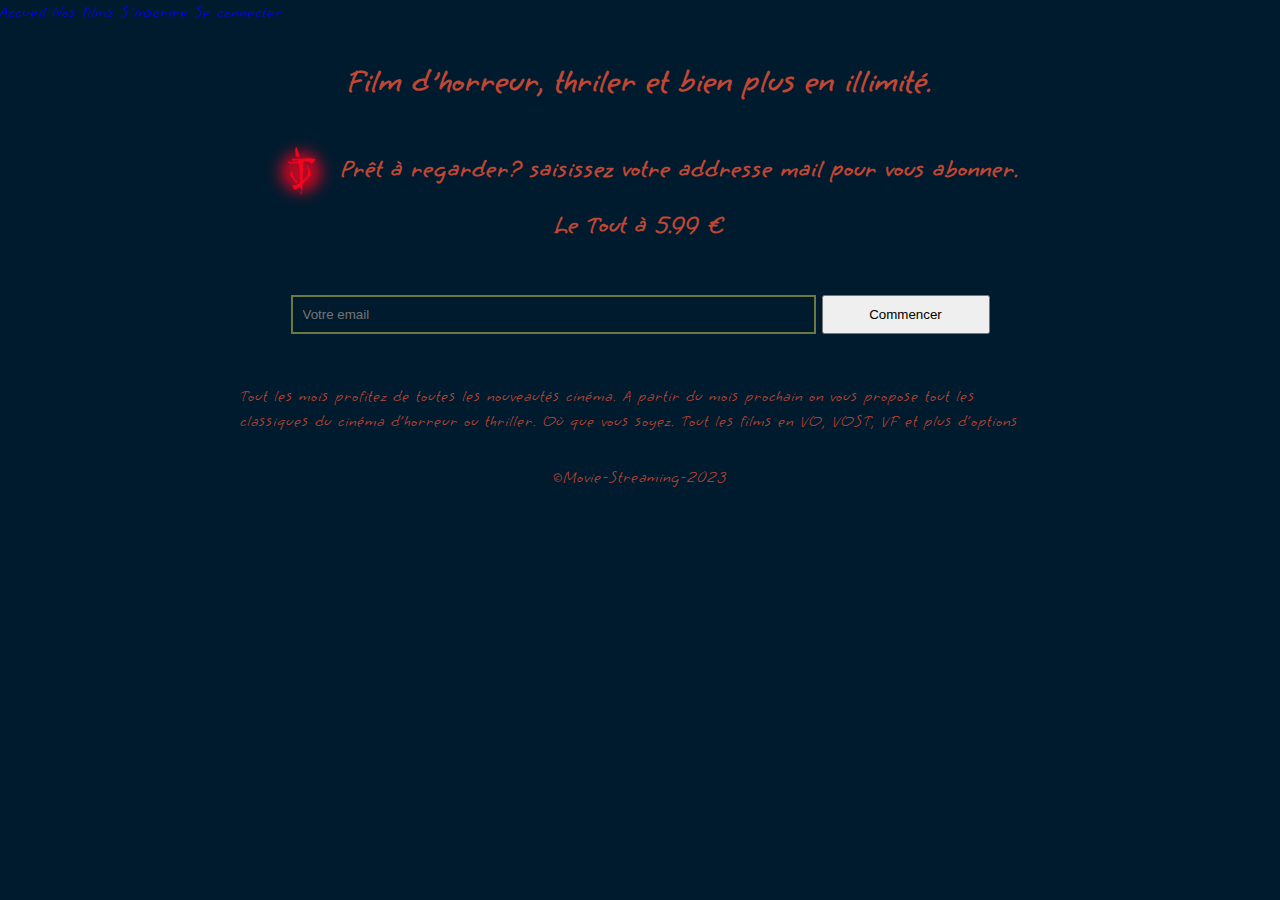
==== index.html @ 35a47cff "[Modif] index" ====
<!DOCTYPE html>
<html lang="fr">

<head>
    <meta charset="UTF-8">
    <meta name="viewport" content="width=device-width, initial-scale=1.0">
    <meta name="description" content="page d'acceuille d'un site de streaming">

    <title>CineHorreur</title>
    
    <link rel="apple-touch-icon" sizes="180x180" href="favicon/apple-touch-icon.png">
    <link rel="icon" type="image/png" sizes="32x32" href="favicon/favicon-32x32.png">
    <link rel="icon" type="image/png" sizes="16x16" href="favicon/favicon-16x16.png">
    <link rel="manifest" href="./favicon/site.webmanifest">
    <link rel="stylesheet" href="css/main.css">
</head>

<body>
    <nav>
        <ul>
            <li><a href="./index.html">Accueil</a></li>
            <li><a href="#">Nos films</a></li>
            <li><a href="#">S'inscrire</a></li>
            <li><a href="#">Se connecter</a></li>
        </ul>
    </nav>
    <header>
        <h1>Film d'horreur, thriler et bien plus en illimité.</h1>
    </header>
    <main>
        <section>
            <h2><img class="icon" src="./asset/doom_slayer_symbol.png" alt="Doom slayer icon picture">Prêt à regarder?
                saisissez votre addresse mail pour vous abonner. <br>Le Tout à 5.99 €</h2>
            <form action="index.php" method="post">
                <input class="email" type="email" name="email" id="email" placeholder="Votre email">
                <input class="glow-on-hover" type="submit" value="Commencer">
            </form>
            <section>
                <p>Tout les mois profitez de toutes les nouveautés cinéma. A partir du mois prochain on vous propose
                    tout les classiques du cinéma d’horreur ou thriller. Où que vous soyez. Tout les films en VO, VOST,
                    VF et plus d’options</p>
            </section>
        </section>
    </main>
    <footer>
        <p>&copy;Movie-Streaming-2023</p>
    </footer>
    <script type="module" src="./js/app.js"></script>
</body>

</html>
---- css/main.css ----
@import url('https://fonts.googleapis.com/css2?family=Grape+Nuts&family=Roboto+Slab:wght@600&display=swap');
@import url('./reset.css');
@import url('./theme.css');

body {
    background-color: var(--color-primary);
    color: var(--color-font);
    font-family: 'Grape Nuts', cursive;
}

header {
    text-align: center;
    margin: 3rem 0;
}

main {
    max-width: 80rem;
    margin-left: auto;
    margin-right: auto;
}

h2 {
    text-align: center;
}

form{
    padding: 5rem;
    width: 100%;
}

form input.email{
    width: 75%;
    padding: 1rem;
    background-color: rgba(0,0,0,0);
    border: 0.2rem solid var(--color-border);
}

form input.glow-on-hover{
    width: 24%;
    padding: 1rem;
}

section form{
    text-align: center;
}

.icon {
    width: 8rem;
    height: auto;
}

li{
    display: inline-block;
}

footer {
    text-align: center;
    margin: 3rem 0;
}
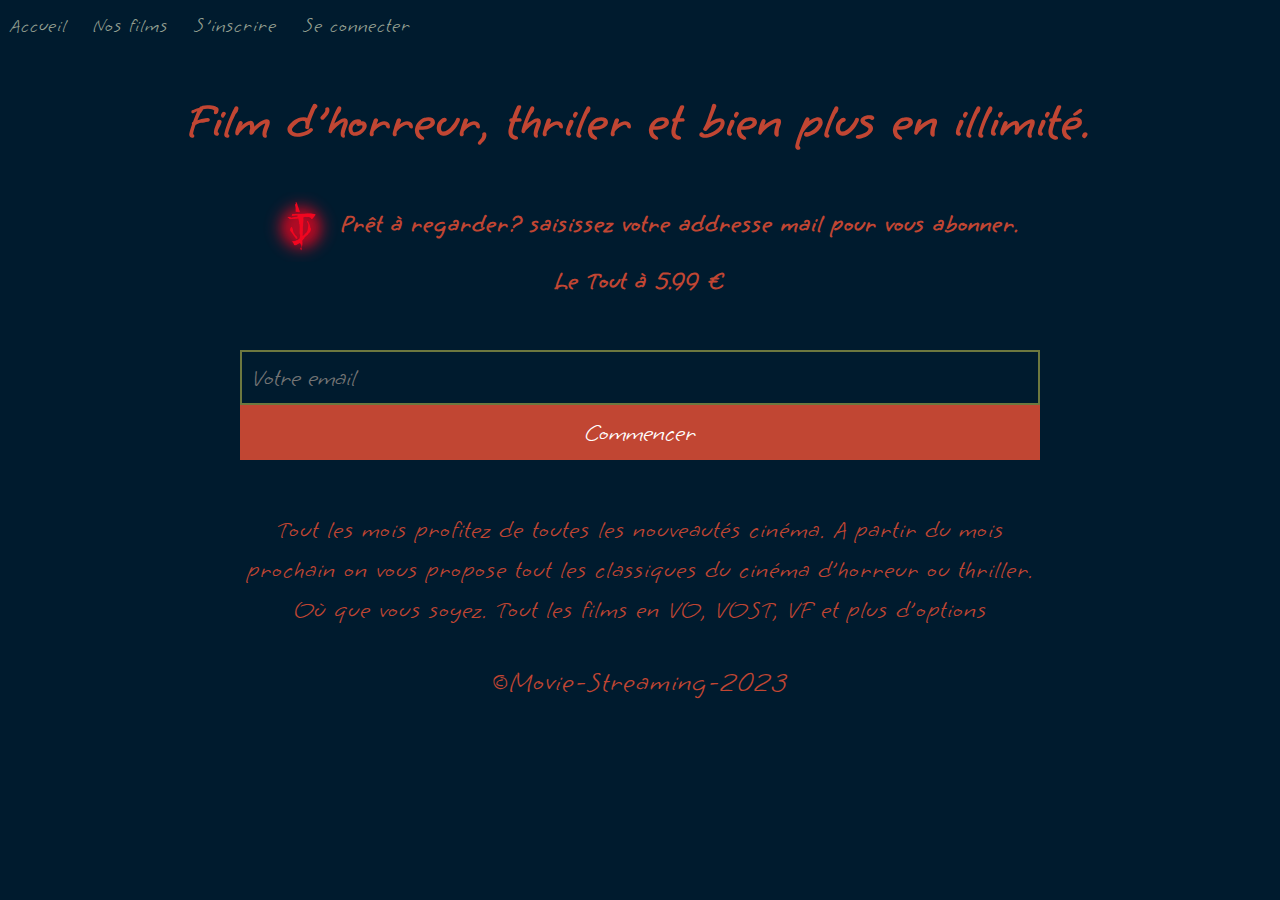
==== commit 9e3f907d: "Update form input widths and add media query" ====
--- a/index.html
+++ b/index.html
@@ -32,7 +32,7 @@
             <h2><img class="icon" src="./asset/doom_slayer_symbol.png" alt="Doom slayer icon picture">Prêt à regarder?
                 saisissez votre addresse mail pour vous abonner. <br>Le Tout à 5.99 €</h2>
             <form action="index.php" method="post">
-                <input class="email" type="email" name="email" id="email" placeholder="Votre email">
+                <input class="email_acceuille" type="email" name="email" id="email" placeholder="Votre email">
                 <input class="glow-on-hover" type="submit" value="Commencer">
             </form>
             <section>
--- a/css/main.css
+++ b/css/main.css
@@ -8,9 +8,28 @@
     font-family: 'Grape Nuts', cursive;
 }
 
+nav {
+    padding: 1rem 0;
+}
+
+nav ul li{
+    display: inline-block;
+    margin: 0 1rem;
+}
+
+nav ul li a{
+    color: var(--color-nav);
+    font-size: 2rem;
+    text-decoration: none;
+}
+
 header {
     text-align: center;
     margin: 3rem 0;
+}
+
+header h1 {
+    font-size: 5rem;
 }
 
 main {
@@ -24,24 +43,42 @@
 }
 
 form{
-    padding: 5rem;
+    margin: 5rem 0;
     width: 100%;
 }
 
-form input.email{
-    width: 75%;
+form input{
+    width: 100%;
     padding: 1rem;
     background-color: rgba(0,0,0,0);
     border: 0.2rem solid var(--color-border);
+    font-family: 'Grape Nuts', cursive;
+    color: var(--color-font-secondary);
+    font-size: 2.5rem;
+}
+
+form input.email_acceuille{
+    width: 75%;
 }
 
 form input.glow-on-hover{
     width: 24%;
     padding: 1rem;
+    background-color: var(--color-font);
+    border: 0.2rem solid var(--color-font);
+    font-size: 2.5rem;
+    font-family: 'Grape Nuts', cursive;
+    color: #fff;
 }
 
 section form{
     text-align: center;
+}
+
+section p{
+    text-align: center;
+    margin: 3rem 0;
+    font-size: 2.5rem;
 }
 
 .icon {
@@ -56,4 +93,17 @@
 footer {
     text-align: center;
     margin: 3rem 0;
+}
+
+footer p {
+    font-size: 2.8rem;
+}
+
+@media screen and (max-width: 80rem) {
+    form input.email_acceuille{
+        width: 100%;
+    }
+    form input.glow-on-hover{
+        width: 100%;
+    }
 }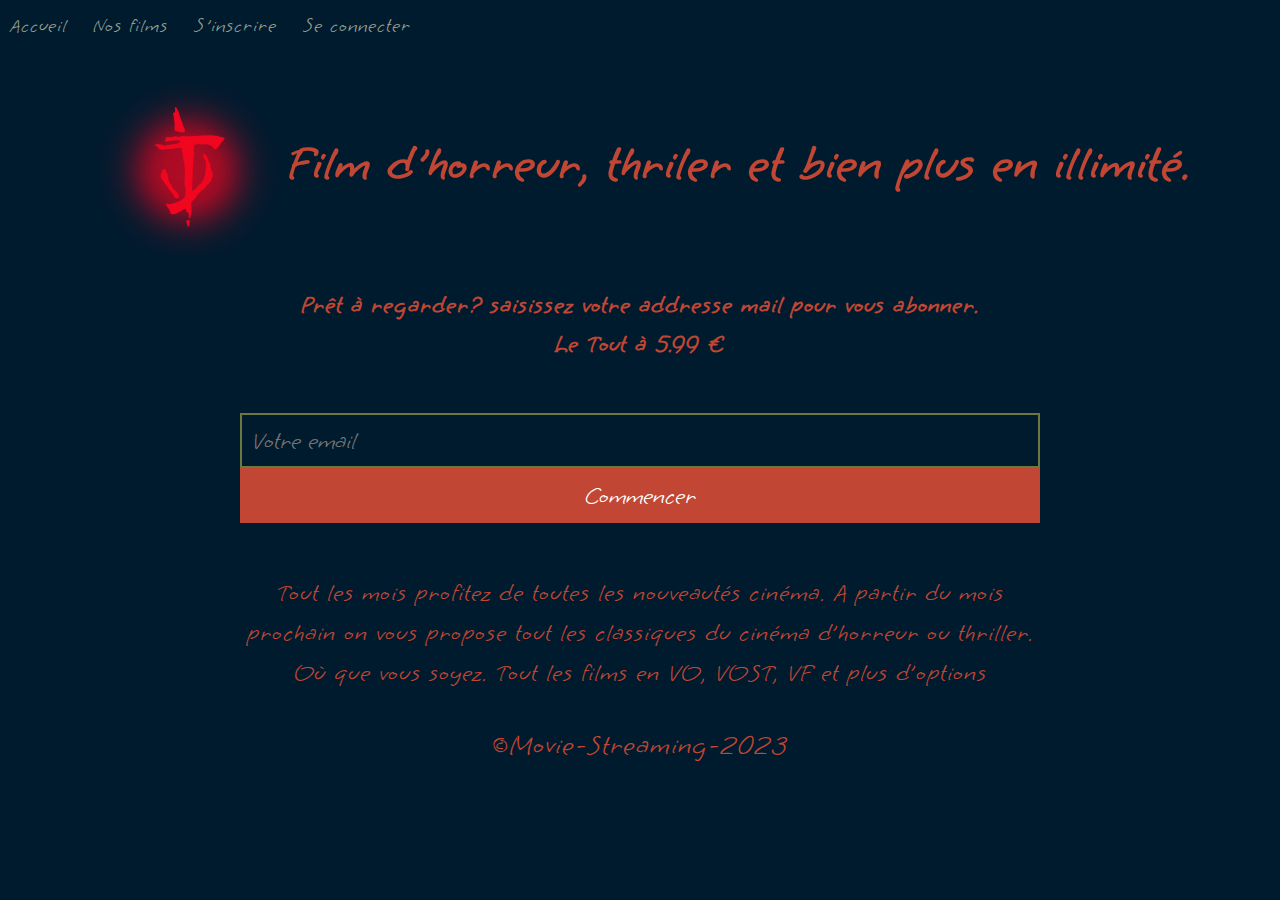
==== commit cc9d4b36: "Update main.css and index.html" ====
--- a/index.html
+++ b/index.html
@@ -14,22 +14,21 @@
     <link rel="manifest" href="./favicon/site.webmanifest">
     <link rel="stylesheet" href="css/main.css">
 </head>
-
 <body>
     <nav>
         <ul>
             <li><a href="./index.html">Accueil</a></li>
             <li><a href="#">Nos films</a></li>
-            <li><a href="#">S'inscrire</a></li>
+            <li><a href="./instription.html">S'inscrire</a></li>
             <li><a href="#">Se connecter</a></li>
         </ul>
     </nav>
     <header>
-        <h1>Film d'horreur, thriler et bien plus en illimité.</h1>
+        <h1><img class="icon" src="./asset/doom_slayer_symbol.png" alt="Doom slayer icon picture">Film d'horreur, thriler et bien plus en illimité.</h1>
     </header>
     <main>
         <section>
-            <h2><img class="icon" src="./asset/doom_slayer_symbol.png" alt="Doom slayer icon picture">Prêt à regarder?
+            <h2>Prêt à regarder?
                 saisissez votre addresse mail pour vous abonner. <br>Le Tout à 5.99 €</h2>
             <form action="index.php" method="post">
                 <input class="email_acceuille" type="email" name="email" id="email" placeholder="Votre email">
--- a/css/main.css
+++ b/css/main.css
@@ -70,6 +70,15 @@
     font-family: 'Grape Nuts', cursive;
     color: #fff;
 }
+form select{
+    width: 100%;
+    padding: 1rem;
+    background-color: rgba(0,0,0,0);
+    border: 0.2rem solid var(--color-border);
+    font-family: 'Grape Nuts', cursive;
+    color: var(--color-font-secondary);
+    font-size: 2.5rem;
+}
 
 section form{
     text-align: center;
@@ -82,7 +91,7 @@
 }
 
 .icon {
-    width: 8rem;
+    width: 20rem;
     height: auto;
 }
 
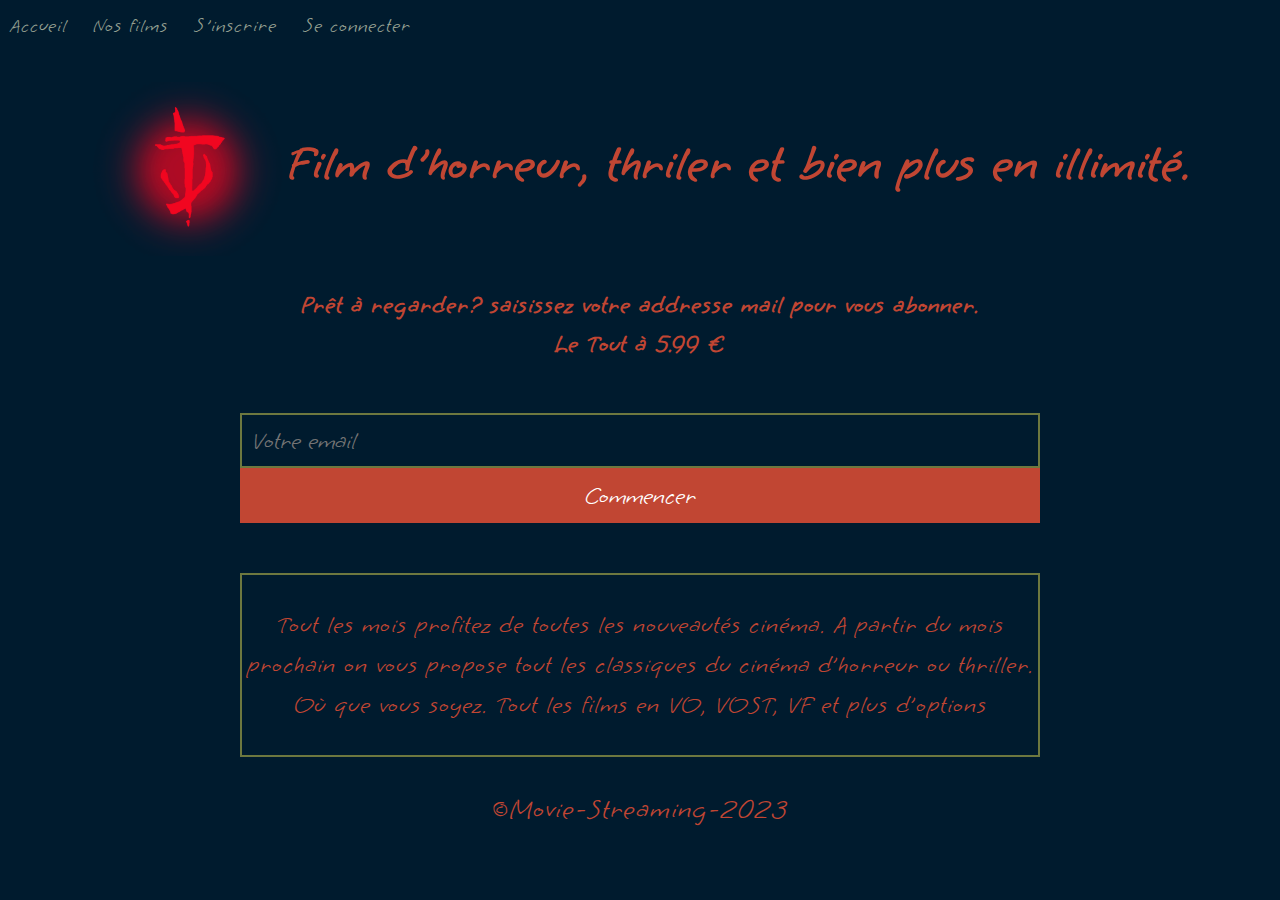
==== commit 43c9b279: "Update form styling and fix navigation links***" ====
--- a/index.html
+++ b/index.html
@@ -20,7 +20,7 @@
             <li><a href="./index.html">Accueil</a></li>
             <li><a href="#">Nos films</a></li>
             <li><a href="./instription.html">S'inscrire</a></li>
-            <li><a href="#">Se connecter</a></li>
+            <li><a href="./conection.html">Se connecter</a></li>
         </ul>
     </nav>
     <header>
@@ -34,7 +34,7 @@
                 <input class="email_acceuille" type="email" name="email" id="email" placeholder="Votre email">
                 <input class="glow-on-hover" type="submit" value="Commencer">
             </form>
-            <section>
+            <section class="take_your_place">
                 <p>Tout les mois profitez de toutes les nouveautés cinéma. A partir du mois prochain on vous propose
                     tout les classiques du cinéma d’horreur ou thriller. Où que vous soyez. Tout les films en VO, VOST,
                     VF et plus d’options</p>
--- a/css/main.css
+++ b/css/main.css
@@ -47,6 +47,11 @@
     width: 100%;
 }
 
+form label{
+    display: block;
+    font-size: 2.6rem;
+}
+
 form input{
     width: 100%;
     padding: 1rem;
@@ -57,11 +62,11 @@
     font-size: 2.5rem;
 }
 
-form input.email_acceuille{
+form input.email_acceuille {
     width: 75%;
 }
 
-form input.glow-on-hover{
+form input.glow-on-hover {
     width: 24%;
     padding: 1rem;
     background-color: var(--color-font);
@@ -70,7 +75,8 @@
     font-family: 'Grape Nuts', cursive;
     color: #fff;
 }
-form select{
+
+form select {
     width: 100%;
     padding: 1rem;
     background-color: rgba(0,0,0,0);
@@ -78,6 +84,23 @@
     font-family: 'Grape Nuts', cursive;
     color: var(--color-font-secondary);
     font-size: 2.5rem;
+}
+
+form input.valider {
+    margin-left: auto;
+    margin-right: auto;
+    width: 25%;
+    padding: 1rem;
+    background-color: var(--color-font);
+    border: 0.2rem solid var(--color-font);
+    font-size: 2.5rem;
+    font-family: 'Grape Nuts', cursive;
+    color: #fff;
+}
+
+section.take_your_place{
+    display: block;
+    border: 0.2rem solid var(--color-border);
 }
 
 section form{
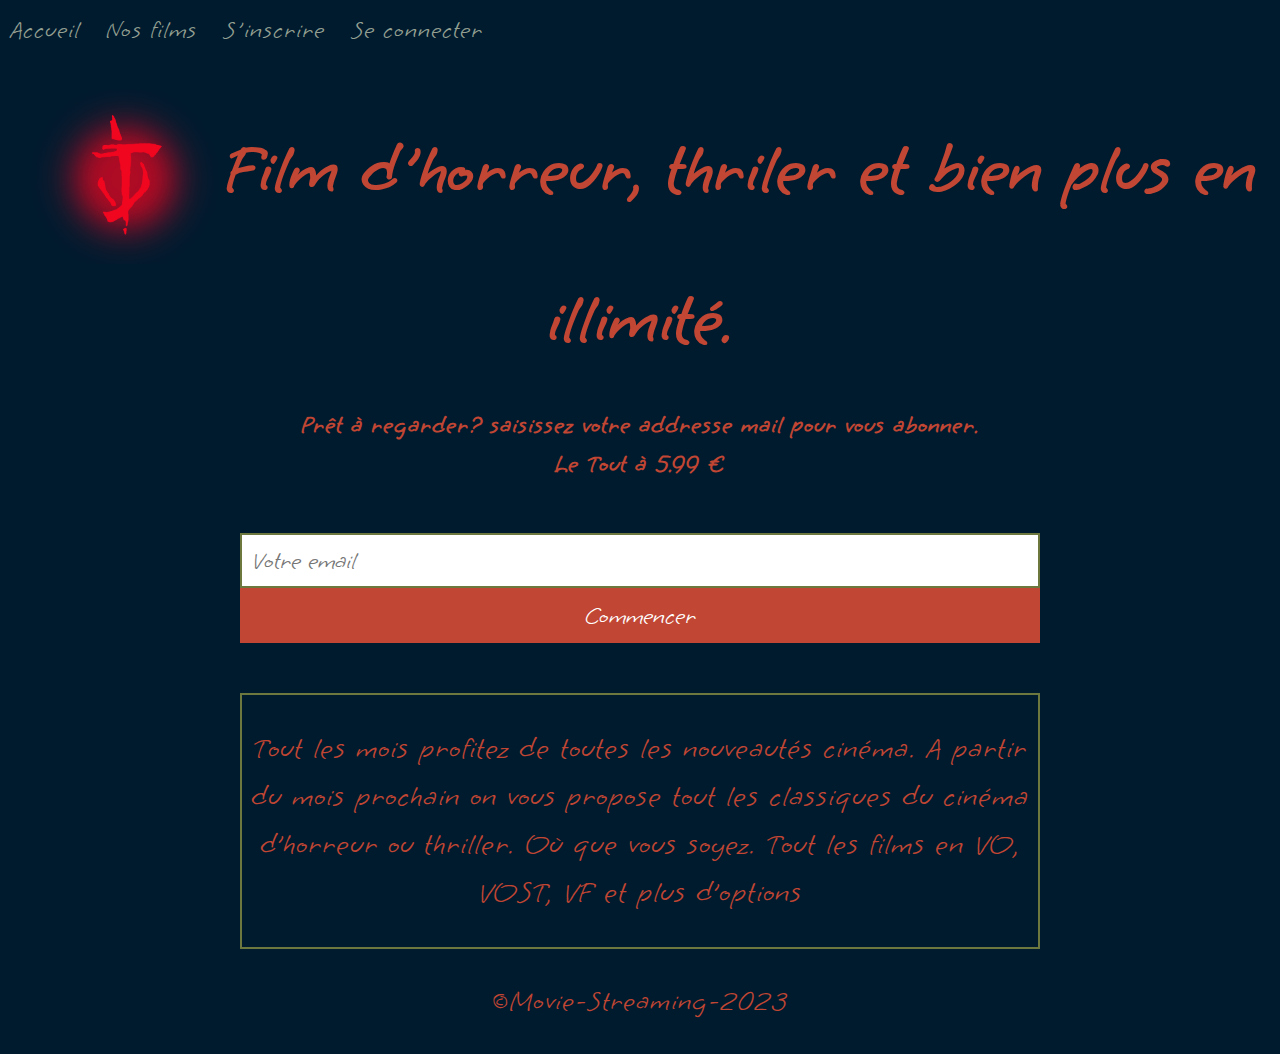
==== commit 100ecd3e: "nos film" ====
--- a/index.html
+++ b/index.html
@@ -18,7 +18,7 @@
     <nav>
         <ul>
             <li><a href="./index.html">Accueil</a></li>
-            <li><a href="#">Nos films</a></li>
+            <li><a href="./nos_film.html">Nos films</a></li>
             <li><a href="./instription.html">S'inscrire</a></li>
             <li><a href="./conection.html">Se connecter</a></li>
         </ul>
--- a/css/main.css
+++ b/css/main.css
@@ -19,7 +19,7 @@
 
 nav ul li a{
     color: var(--color-nav);
-    font-size: 2rem;
+    font-size: 2.5rem;
     text-decoration: none;
 }
 
@@ -29,7 +29,7 @@
 }
 
 header h1 {
-    font-size: 5rem;
+    font-size: 7rem;
 }
 
 main {
@@ -55,7 +55,6 @@
 form input{
     width: 100%;
     padding: 1rem;
-    background-color: rgba(0,0,0,0);
     border: 0.2rem solid var(--color-border);
     font-family: 'Grape Nuts', cursive;
     color: var(--color-font-secondary);
@@ -76,14 +75,15 @@
     color: #fff;
 }
 
-form select {
+button {
     width: 100%;
     padding: 1rem;
-    background-color: rgba(0,0,0,0);
-    border: 0.2rem solid var(--color-border);
+    background-color: var(--color-font);
+    border: 0.2rem solid var(--color-font);
+    font-size: 2.5rem;
     font-family: 'Grape Nuts', cursive;
-    color: var(--color-font-secondary);
-    font-size: 2.5rem;
+    color: #fff;
+
 }
 
 form input.valider {
@@ -98,9 +98,65 @@
     color: #fff;
 }
 
+form select {
+    width: 100%;
+    padding: 1rem;
+    border: 0.2rem solid var(--color-border);
+    font-family: 'Grape Nuts', cursive;
+    color: var(--color-font-secondary);
+    font-size: 2.5rem;
+}
+
+form input.valider {
+    display: block;
+    margin: auto;
+    margin-top: 5rem;
+    width: 25%;
+    padding: 1rem;
+    background-color: var(--color-font);
+    border: 0.2rem solid var(--color-font);
+    font-size: 2.5rem;
+    font-family: 'Grape Nuts', cursive;
+    color: #fff;
+}
+
 section.take_your_place{
     display: block;
     border: 0.2rem solid var(--color-border);
+}
+
+section ul {
+    display: grid;
+    grid-template-columns: repeat(2, 1fr);
+}
+
+section.intro ul li:last-child{
+    padding: 1rem;
+    text-align: center;
+    font-size: 2.5rem;
+}
+
+section.location ul{
+    display: grid;
+    grid-template-columns: repeat(3, 1fr);
+}
+
+section.location ul li ul{
+    display: grid;
+    grid-template-columns: repeat(1, 3fr);
+}
+
+section.nos_film ul{
+    display: grid;
+    grid-template-columns: repeat(6, 1fr);
+}
+
+section.location ul li ul li{
+    margin: 1rem;
+}
+
+section.location ul li ul li p{
+    margin: 1rem 0;
 }
 
 section form{
@@ -110,7 +166,7 @@
 section p{
     text-align: center;
     margin: 3rem 0;
-    font-size: 2.5rem;
+    font-size: 3rem;
 }
 
 .icon {
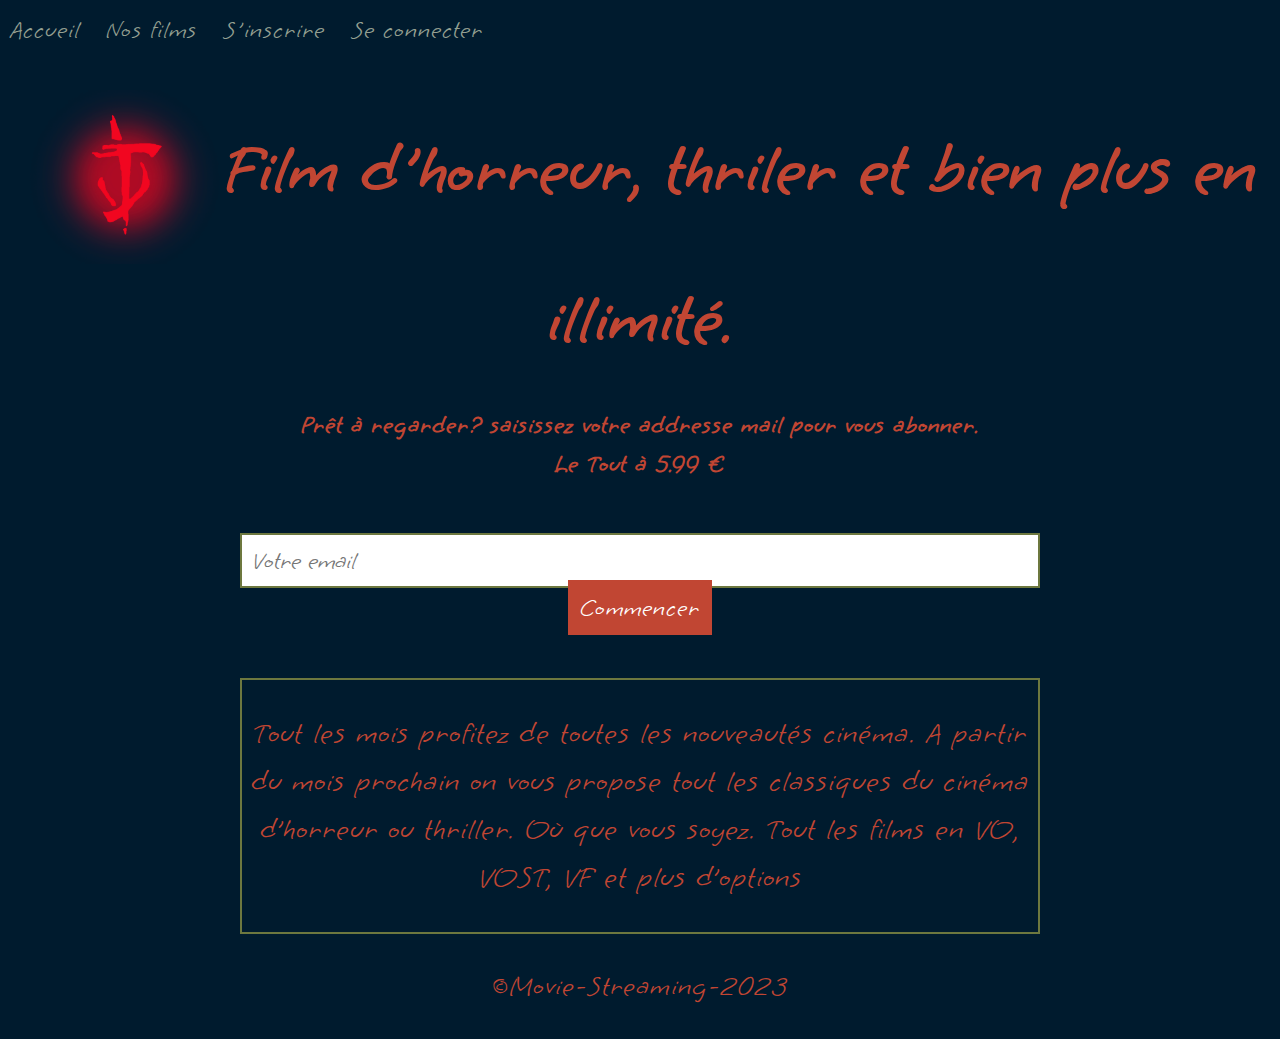
==== commit 18ba7f31: "image" ====
--- a/index.html
+++ b/index.html
@@ -32,7 +32,7 @@
                 saisissez votre addresse mail pour vous abonner. <br>Le Tout à 5.99 €</h2>
             <form action="index.php" method="post">
                 <input class="email_acceuille" type="email" name="email" id="email" placeholder="Votre email">
-                <input class="glow-on-hover" type="submit" value="Commencer">
+                <a class="glow-on-hover" href="./nos_film.html">Commencer</a>
             </form>
             <section class="take_your_place">
                 <p>Tout les mois profitez de toutes les nouveautés cinéma. A partir du mois prochain on vous propose
--- a/css/main.css
+++ b/css/main.css
@@ -59,6 +59,16 @@
     font-family: 'Grape Nuts', cursive;
     color: var(--color-font-secondary);
     font-size: 2.5rem;
+}
+
+form a {
+    width: 24%;
+    padding: 1rem;
+    background-color: var(--color-font);
+    border: 0.2rem solid var(--color-font);
+    font-size: 2.5rem;
+    font-family: 'Grape Nuts', cursive;
+    color: #fff;
 }
 
 form input.email_acceuille {
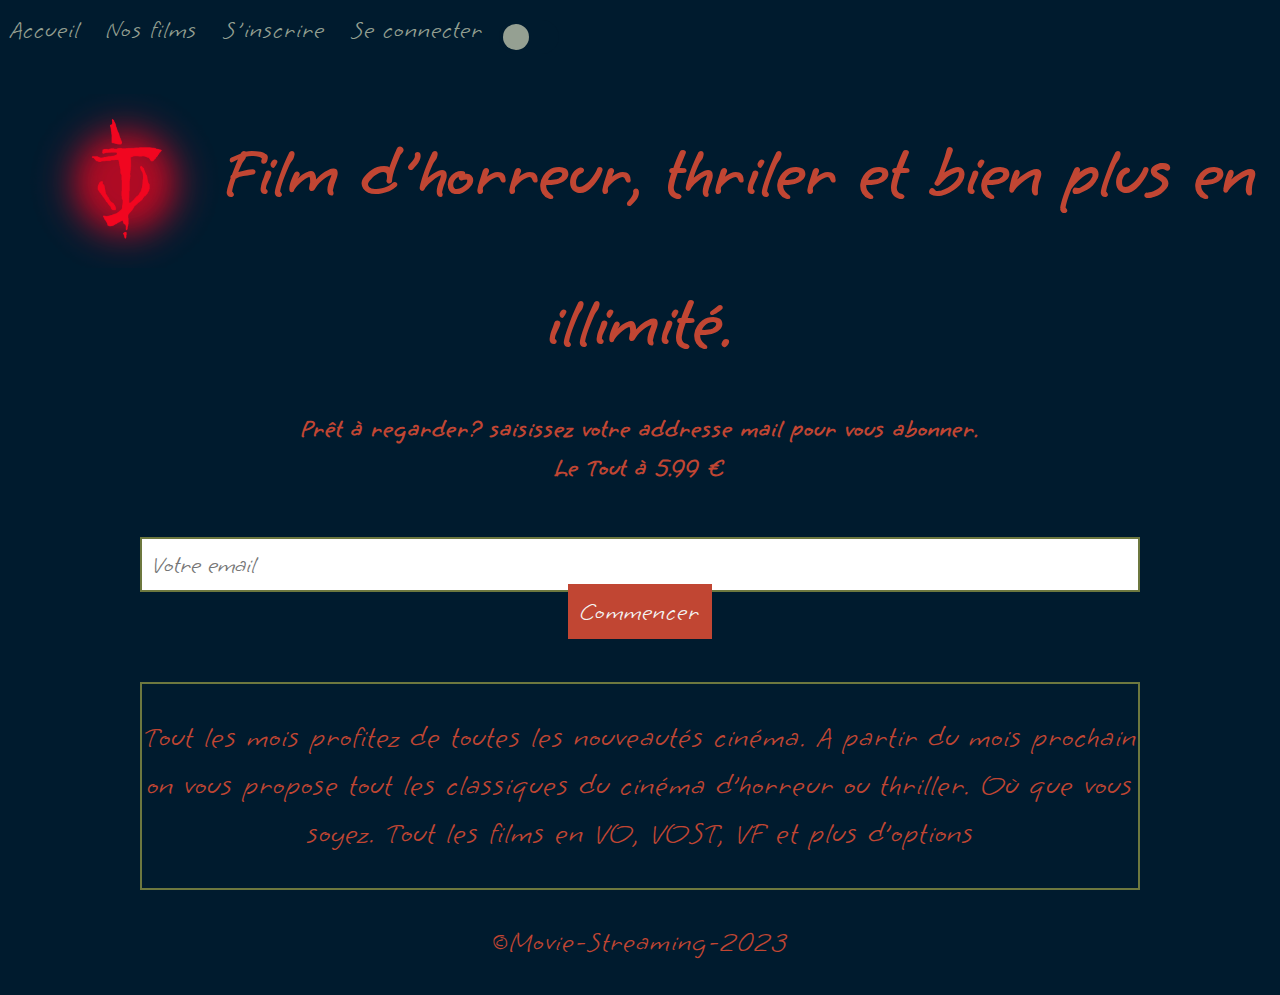
==== commit 1a4b6202: "buntton" ====
--- a/index.html
+++ b/index.html
@@ -1,5 +1,5 @@
 <!DOCTYPE html>
-<html lang="fr">
+<html lang="fr" class="theme-dark">
 
 <head>
     <meta charset="UTF-8">
@@ -21,6 +21,10 @@
             <li><a href="./nos_film.html">Nos films</a></li>
             <li><a href="./instription.html">S'inscrire</a></li>
             <li><a href="./conection.html">Se connecter</a></li>
+            <label class="switch">
+                <input type="checkbox">
+                <span class="slider round"></span>
+            </label>
         </ul>
     </nav>
     <header>
--- a/css/main.css
+++ b/css/main.css
@@ -33,7 +33,7 @@
 }
 
 main {
-    max-width: 80rem;
+    max-width: 100rem;
     margin-left: auto;
     margin-right: auto;
 }
@@ -68,7 +68,7 @@
     border: 0.2rem solid var(--color-font);
     font-size: 2.5rem;
     font-family: 'Grape Nuts', cursive;
-    color: #fff;
+    color: var(--color-font-button);
 }
 
 form input.email_acceuille {
@@ -82,7 +82,7 @@
     border: 0.2rem solid var(--color-font);
     font-size: 2.5rem;
     font-family: 'Grape Nuts', cursive;
-    color: #fff;
+    color: var(--color-font-button);
 }
 
 button {
@@ -92,7 +92,7 @@
     border: 0.2rem solid var(--color-font);
     font-size: 2.5rem;
     font-family: 'Grape Nuts', cursive;
-    color: #fff;
+    color: var(--color-font-button);
 
 }
 
@@ -105,7 +105,7 @@
     border: 0.2rem solid var(--color-font);
     font-size: 2.5rem;
     font-family: 'Grape Nuts', cursive;
-    color: #fff;
+    color: var(--color-font-button);
 }
 
 form select {
@@ -127,7 +127,11 @@
     border: 0.2rem solid var(--color-font);
     font-size: 2.5rem;
     font-family: 'Grape Nuts', cursive;
-    color: #fff;
+    color: var(--color-font-button);
+}
+
+section.intro {
+    margin-bottom: 1rem;
 }
 
 section.take_your_place{
@@ -138,27 +142,26 @@
 section ul {
     display: grid;
     grid-template-columns: repeat(2, 1fr);
-}
-
-section.intro ul li:last-child{
-    padding: 1rem;
-    text-align: center;
-    font-size: 2.5rem;
+    gap: 1rem;
+    align-items: center; /*Centré les items*/
 }
 
 section.location ul{
     display: grid;
     grid-template-columns: repeat(3, 1fr);
+    gap: 1rem;
 }
 
 section.location ul li ul{
     display: grid;
     grid-template-columns: repeat(1, 3fr);
+    gap: 1rem;
 }
 
 section.nos_film ul{
     display: grid;
-    grid-template-columns: repeat(6, 1fr);
+    grid-template-columns: repeat(4, 1fr);
+    gap: 1rem;
 }
 
 section.location ul li ul li{
@@ -196,6 +199,69 @@
 footer p {
     font-size: 2.8rem;
 }
+
+/* The switch - the box around the slider */
+.switch {
+    position: relative;
+    display: inline-block;
+    width: 6rem;
+    height: 3.4rem;
+  }
+  
+  /* Hide default HTML checkbox */
+  .switch input {
+    opacity: 0;
+    width: 0;
+    height: 0;
+  }
+  
+  /* The slider */
+  .slider {
+    position: absolute;
+    cursor: pointer;
+    top: 0;
+    left: 0;
+    right: 0;
+    bottom: 0;
+    background-color: var(--color-primary);
+    -webkit-transition: .4s;
+    transition: .4s;
+  }
+  
+  .slider:before {
+    position: absolute;
+    content: "";
+    height: 2.6rem;
+    width: 2.6rem;
+    left: 0.4rem;
+    bottom: 0.4rem;
+    background-color: var(--color-nav);
+    -webkit-transition: .4s;
+    transition: .4s;
+  }
+  
+  input:checked + .slider {
+    background-color: var(--color-font-secondary);
+  }
+  
+  input:focus + .slider {
+    box-shadow: 0 0 0.1rem var(--color-font-secondary);
+  }
+  
+  input:checked + .slider:before {
+    -webkit-transform: translateX(2.6rem);
+    -ms-transform: translateX(2.6rem);
+    transform: translateX(2.6rem);
+  }
+  
+  /* Rounded sliders */
+  .slider.round {
+    border-radius: 3.4rem;
+  }
+  
+  .slider.round:before {
+    border-radius: 50%;
+  }
 
 @media screen and (max-width: 80rem) {
     form input.email_acceuille{
